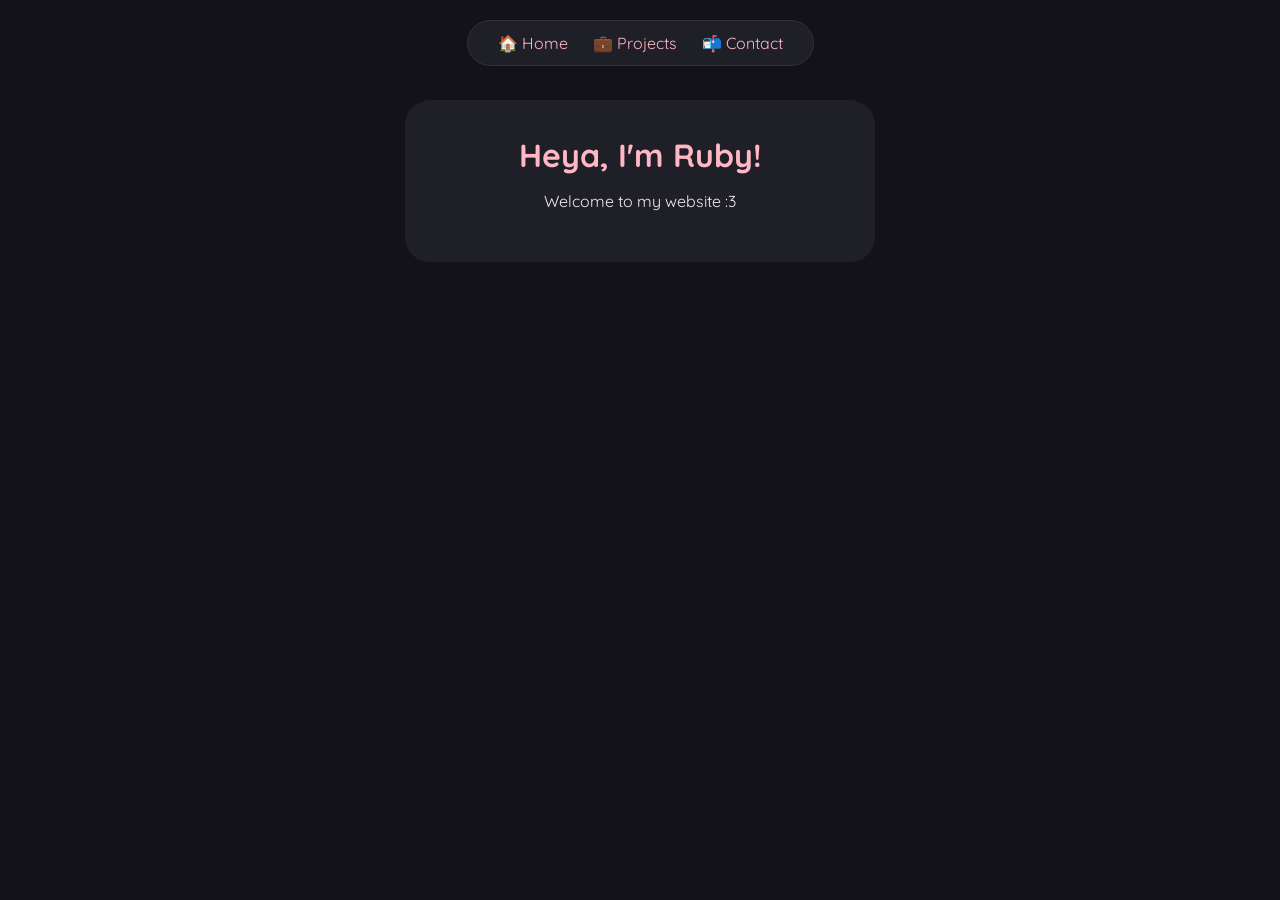
==== index.html @ ce0193f6 "First version of website" ====
<!DOCTYPE html>
<html lang="en">
    <head>
        <meta charset="utf-8">
        <title>Ruby's Website</title>
        <meta name="viewport" content="width=device-width, initial-scale=1.0">
        <link rel=stylesheet href="css/styles.css">
    </head>

    <body>
        <div class="navbar">
            <a href="index.html">🏠 Home</a>
            <a href="projects.html">💼 Projects</a>
            <a href="contact.html">📬 Contact</a>
        </div>

        <div class="main">
            <h1>Heya, I'm Ruby!</h1>
            <p>Welcome to my website :3</p>
        </div>
    </body>
</html>
---- css/styles.css ----
@import url('https://fonts.googleapis.com/css2?family=Quicksand:wght@600&display=swap');

body {
    background: #121218;
    color: #eee;
    font-family: 'Quicksand', sans-serif;
    margin: 0;
    display: flex;
    flex-direction: column;
    align-items: center;
    padding: 100px 20px;
}

.navbar {
    position: fixed;
    top: 20px;
    background: #1f1f27;
    display: flex;
    gap: 25px;
    padding: 12px 30px;
    border-radius: 50px;
    border: 1px solid #333;
    z-index: 100;
}

.navbar a, a {
    color: #ffb7c5;
    text-decoration: none;
    transition: 0.2s;
}

.navbar a:hover { 
    opacity: 0.7; 
}

.main {
    background: #1f1f27;
    padding: 35px;
    border-radius: 25px;
    text-align: center;
    max-width: 400px;
    width: 100%;
}

h1 { 
    margin: 0 0 10px; 
    color: #ffb7c5; 
}
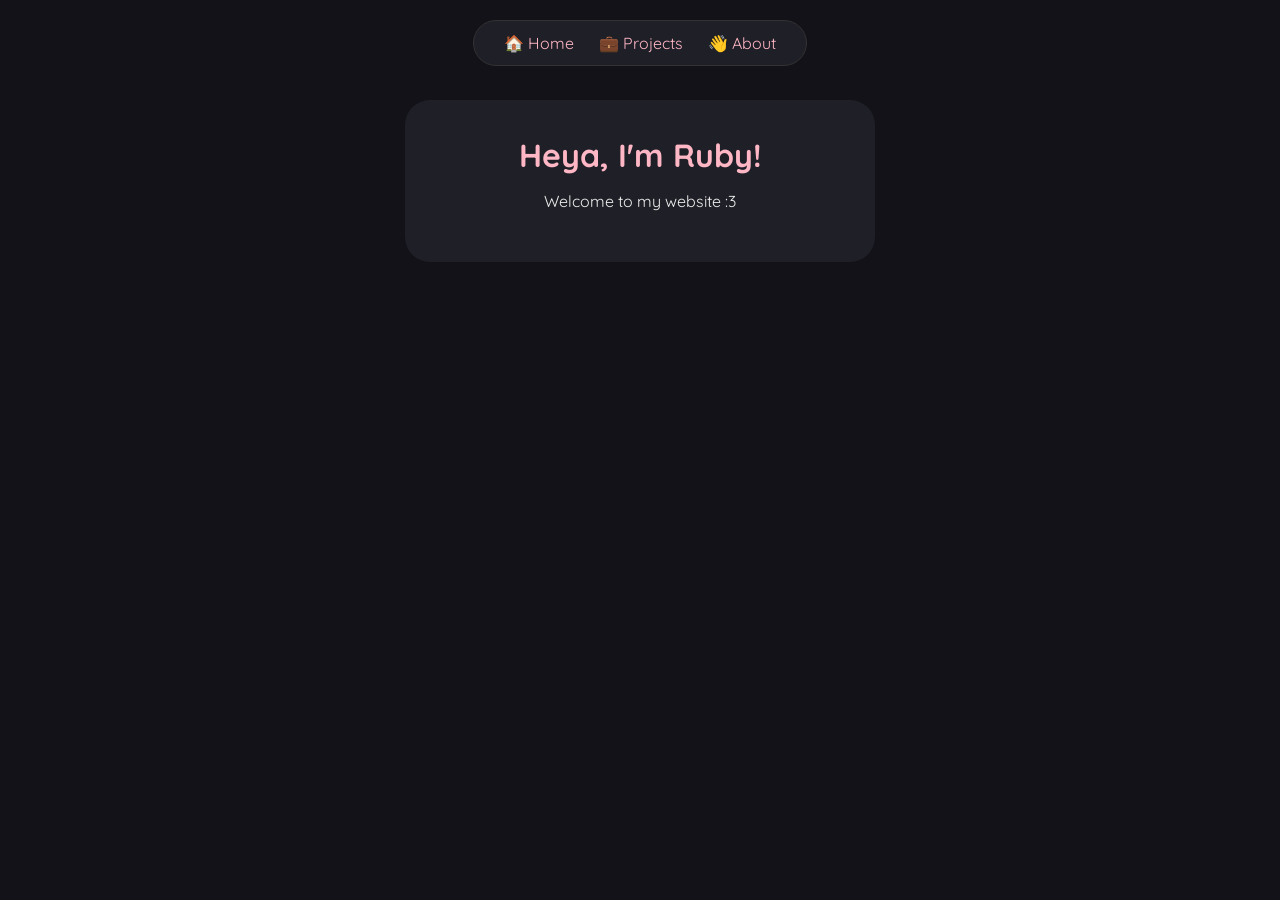
==== commit 58b35cf5: "Swap Contact navbar item for About" ====
--- a/index.html
+++ b/index.html
@@ -11,7 +11,7 @@
         <div class="navbar">
             <a href="index.html">🏠 Home</a>
             <a href="projects.html">💼 Projects</a>
-            <a href="contact.html">📬 Contact</a>
+            <a href="about.html">👋 About</a>
         </div>
 
         <div class="main">
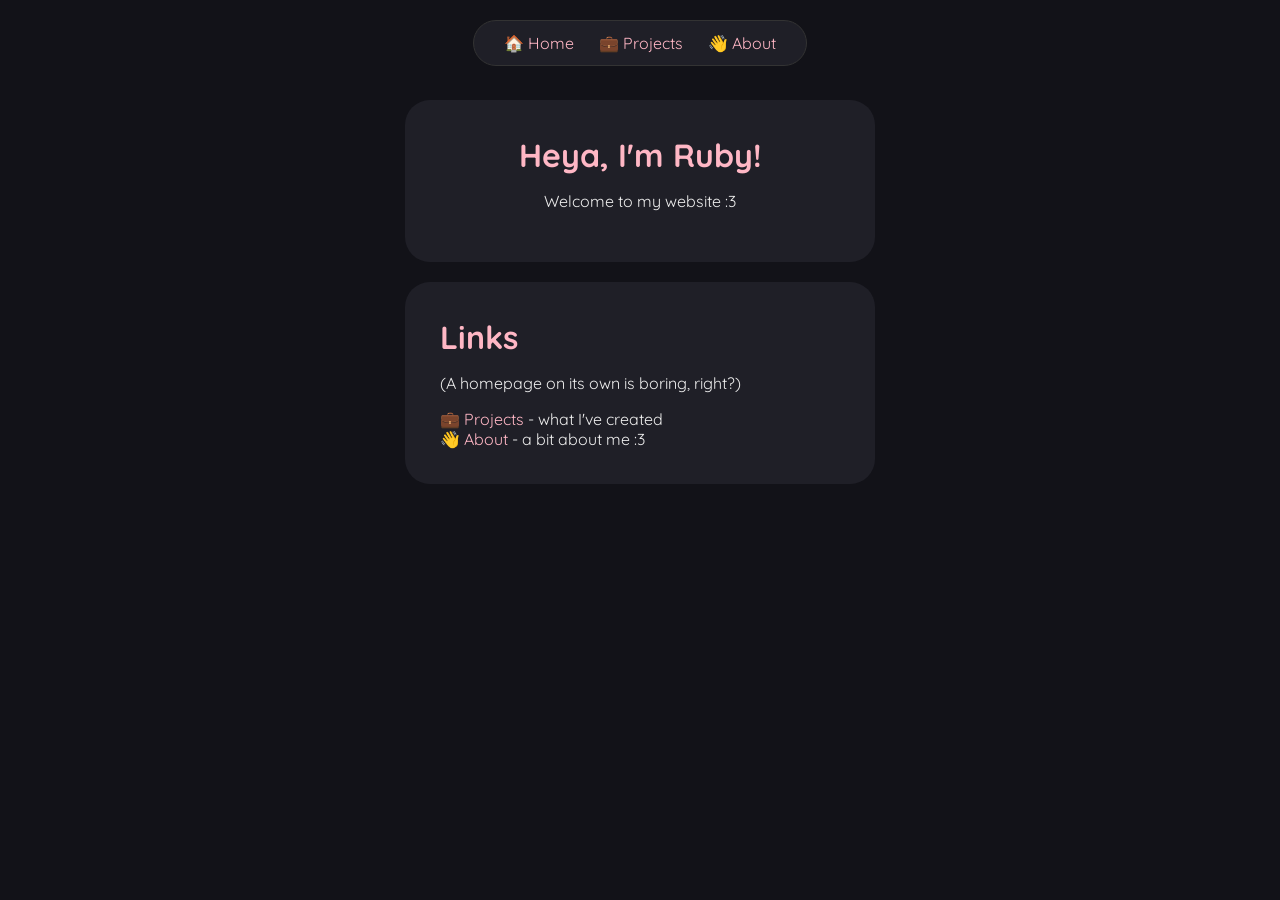
==== commit 44fdce7e: "Update homepage with site links" ====
--- a/index.html
+++ b/index.html
@@ -18,5 +18,16 @@
             <h1>Heya, I'm Ruby!</h1>
             <p>Welcome to my website :3</p>
         </div>
+
+        <div class="content">
+            <h1>Links</h1>
+            <p>(A homepage on its own is boring, right?)</p>
+
+            <div>
+                <a href="projects.html">💼 Projects</a> - what I've created
+                <br>
+                <a href="about.html">👋 About</a> - a bit about me :3
+            </div>
+        </div>
     </body>
 </html>
--- a/css/styles.css
+++ b/css/styles.css
@@ -33,16 +33,57 @@
     opacity: 0.7; 
 }
 
-.main {
+.main, .content {
     background: #1f1f27;
     padding: 35px;
     border-radius: 25px;
     text-align: center;
     max-width: 400px;
     width: 100%;
+    margin-bottom:20px;
 }
 
-h1 { 
+.content { 
+    text-align: left;
+}
+
+h1, h2 { 
     margin: 0 0 10px; 
     color: #ffb7c5; 
+}
+
+.socials td {
+    padding-bottom: 4px;
+}
+
+.socials td img {
+    width: 20px;
+    vertical-align: middle;
+}
+
+.projectitem {
+    display: flex;
+    align-items: center;
+    gap: 15px;
+    width: calc(100% - 30px);
+    padding: 15px;
+    border-radius: 15px;
+}
+
+.projectitem > * {
+    display: block;
+}
+
+.projectitem img {
+    width: 72px;
+    height: auto;
+}
+
+.projectitem a {
+    text-decoration: underline;
+    color: white;
+}
+
+.projectitem.rubytweaks {
+    background: radial-gradient(circle,rgba(238, 174, 202, 0.5) 0%, rgba(148, 187, 233, 0.5) 100%);
 }
